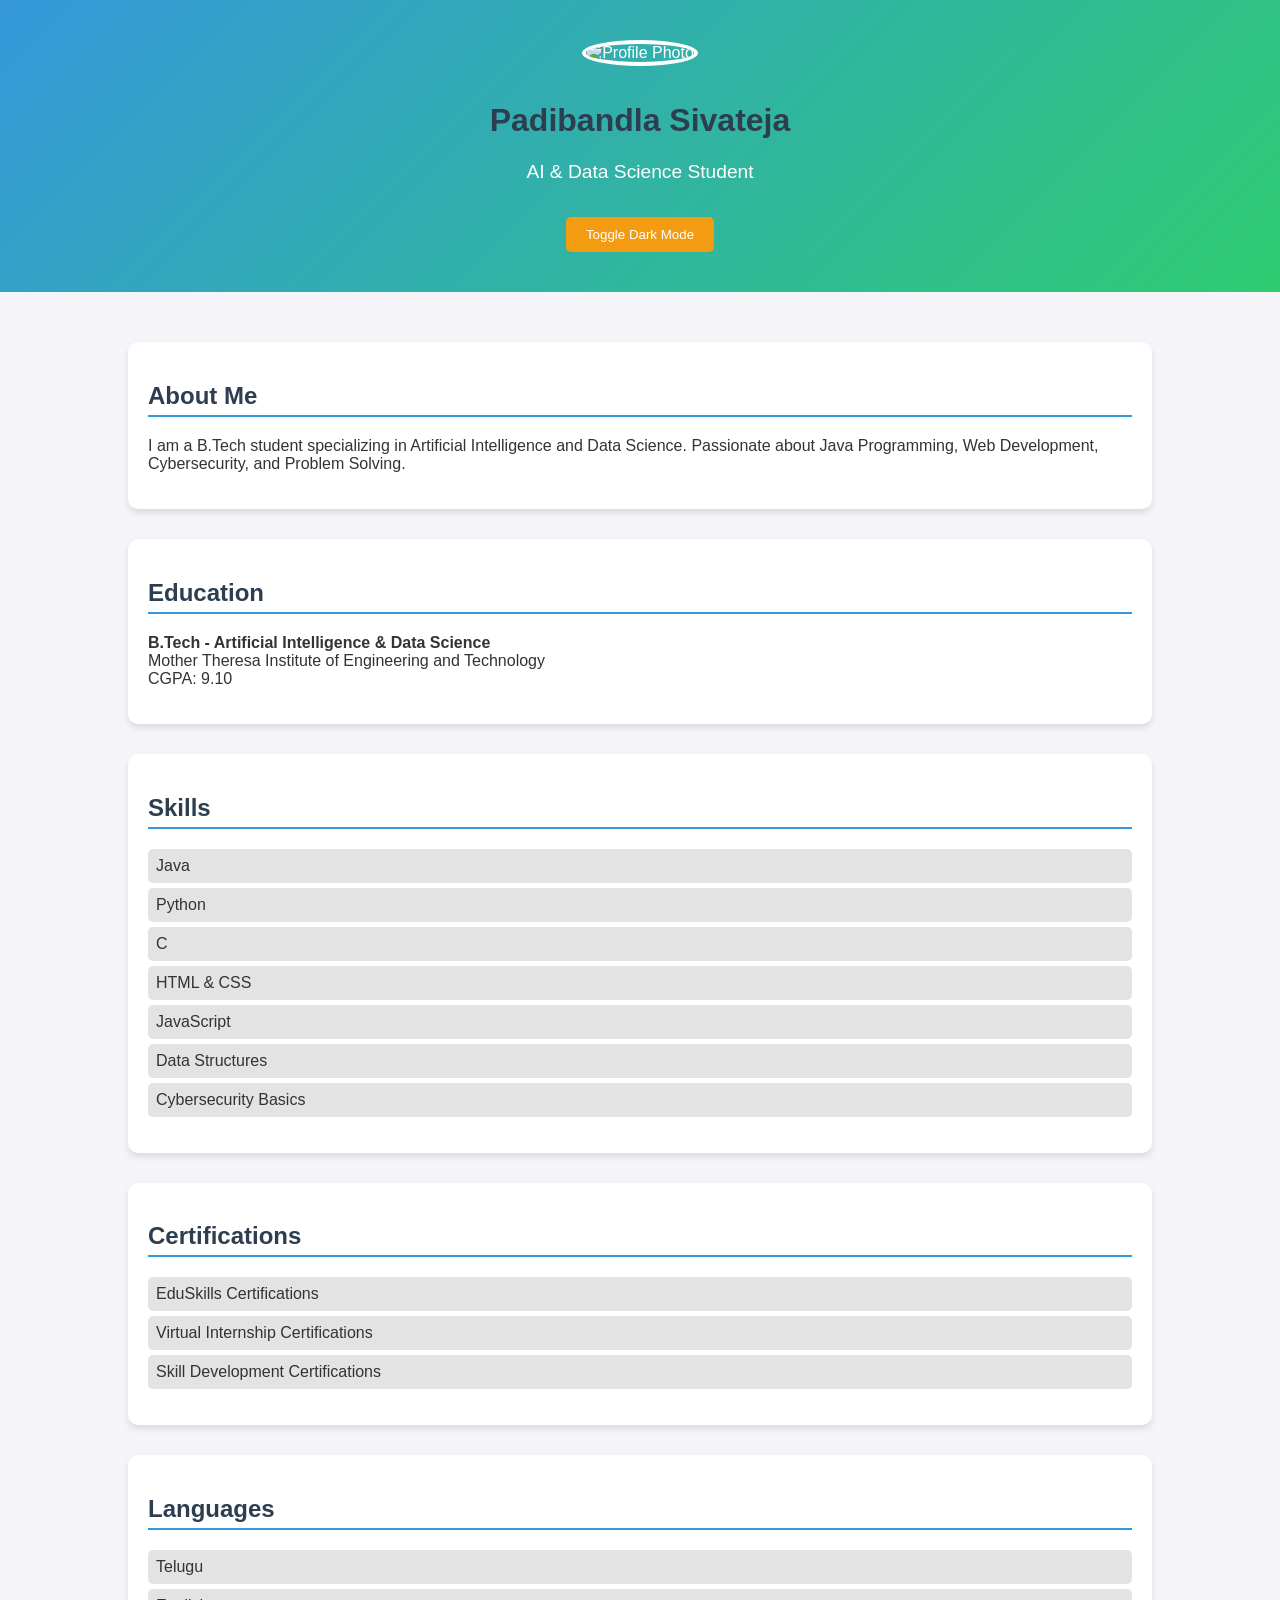
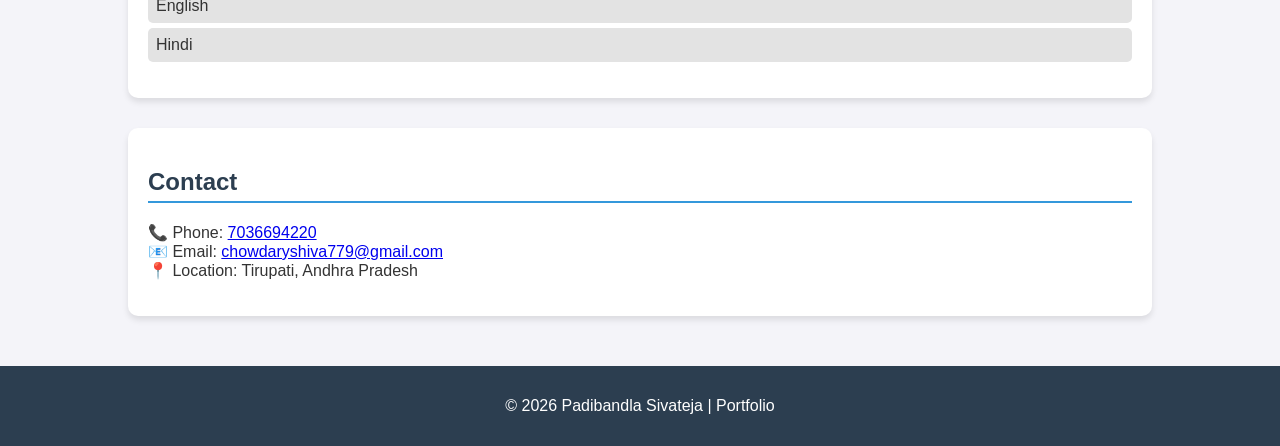
==== index.html @ f2c1eafb "Create index.html" ====
<!DOCTYPE html>
<html lang="en">
<head>
    <meta charset="UTF-8">
    <meta name="viewport" content="width=device-width, initial-scale=1.0">
    <title>Padibandla Sivateja | Portfolio</title>
    <style>
        /* ===== Global Styles ===== */
        body {
            font-family: 'Segoe UI', Tahoma, Geneva, Verdana, sans-serif;
            margin: 0;
            padding: 0;
            background: #f4f4f9;
            color: #333;
            transition: background 0.3s, color 0.3s;
        }
        .container {
            width: 80%;
            margin: auto;
            padding: 20px;
        }
        h1, h2 {
            color: #2c3e50;
        }
        ul {
            list-style: none;
            padding: 0;
        }
        ul li {
            background: #e3e3e3;
            margin: 5px 0;
            padding: 8px;
            border-radius: 5px;
            transition: transform 0.2s;
        }
        ul li:hover {
            transform: scale(1.05);
            background: #d1d1d1;
        }

        /* ===== Header ===== */
        .header {
            text-align: center;
            padding: 40px 20px;
            background: linear-gradient(135deg, #3498db, #2ecc71);
            color: white;
        }
        .profile-pic {
            width: 150px;
            height: 150px;
            border-radius: 50%;
            border: 4px solid white;
            margin-bottom: 15px;
        }
        .role {
            font-size: 1.2em;
            font-weight: 500;
        }

        /* ===== Sections ===== */
        section {
            margin: 30px 0;
            padding: 20px;
            background: white;
            border-radius: 10px;
            box-shadow: 0 4px 6px rgba(0,0,0,0.1);
        }
        section h2 {
            border-bottom: 2px solid #3498db;
            padding-bottom: 5px;
        }

        /* ===== Footer ===== */
        .footer {
            text-align: center;
            padding: 15px;
            background: #2c3e50;
            color: white;
        }

        /* ===== Dark Mode ===== */
        .dark-mode {
            background: #1e1e1e;
            color: #f4f4f9;
        }
        .dark-mode section {
            background: #2c2c2c;
            color: #f4f4f9;
        }
        .dark-mode h1, .dark-mode h2 {
            color: #f39c12;
        }

        /* ===== Button ===== */
        .toggle-btn {
            display: inline-block;
            margin-top: 15px;
            padding: 10px 20px;
            background: #f39c12;
            color: white;
            border: none;
            border-radius: 5px;
            cursor: pointer;
            transition: background 0.2s;
        }
        .toggle-btn:hover {
            background: #d35400;
        }
    </style>
</head>
<body>
    <header class="header">
        <img src="img1.jpeg" alt="Profile Photo" class="profile-pic">
        <h1>Padibandla Sivateja</h1>
        <p class="role">AI & Data Science Student</p>
        <button class="toggle-btn" onclick="toggleTheme()">Toggle Dark Mode</button>
    </header>

    <main class="container">
        <section class="about">
            <h2>About Me</h2>
            <p>
                I am a B.Tech student specializing in Artificial Intelligence and Data Science.
                Passionate about Java Programming, Web Development, Cybersecurity, and Problem Solving.
            </p>
        </section>

        <section class="education">
            <h2>Education</h2>
            <p>
                <strong>B.Tech - Artificial Intelligence & Data Science</strong><br>
                Mother Theresa Institute of Engineering and Technology<br>
                CGPA: <span class="highlight">9.10</span>
            </p>
        </section>

        <section class="skills">
            <h2>Skills</h2>
            <ul>
                <li>Java</li>
                <li>Python</li>
                <li>C</li>
                <li>HTML & CSS</li>
                <li>JavaScript</li>
                <li>Data Structures</li>
                <li>Cybersecurity Basics</li>
            </ul>
        </section>

        <section class="certifications">
            <h2>Certifications</h2>
            <ul>
                <li>EduSkills Certifications</li>
                <li>Virtual Internship Certifications</li>
                <li>Skill Development Certifications</li>
            </ul>
        </section>

        <section class="languages">
            <h2>Languages</h2>
            <ul>
                <li>Telugu</li>
                <li>English</li>
                <li>Hindi</li>
            </ul>
        </section>

        <section class="contact">
            <h2>Contact</h2>
            <p>
                📞 Phone: <a href="tel:7036694220">7036694220</a><br>
                📧 Email: <a href="mailto:chowdaryshiva779@gmail.com">chowdaryshiva779@gmail.com</a><br>
                📍 Location: Tirupati, Andhra Pradesh
            </p>
        </section>
    </main>

    <footer class="footer">
        <p>&copy; 2026 Padibandla Sivateja | Portfolio</p>
    </footer>

    <script>
        // Dark Mode Toggle
        function toggleTheme() {
            document.body.classList.toggle("dark-mode");
        }
    </script>
</body>
</html>
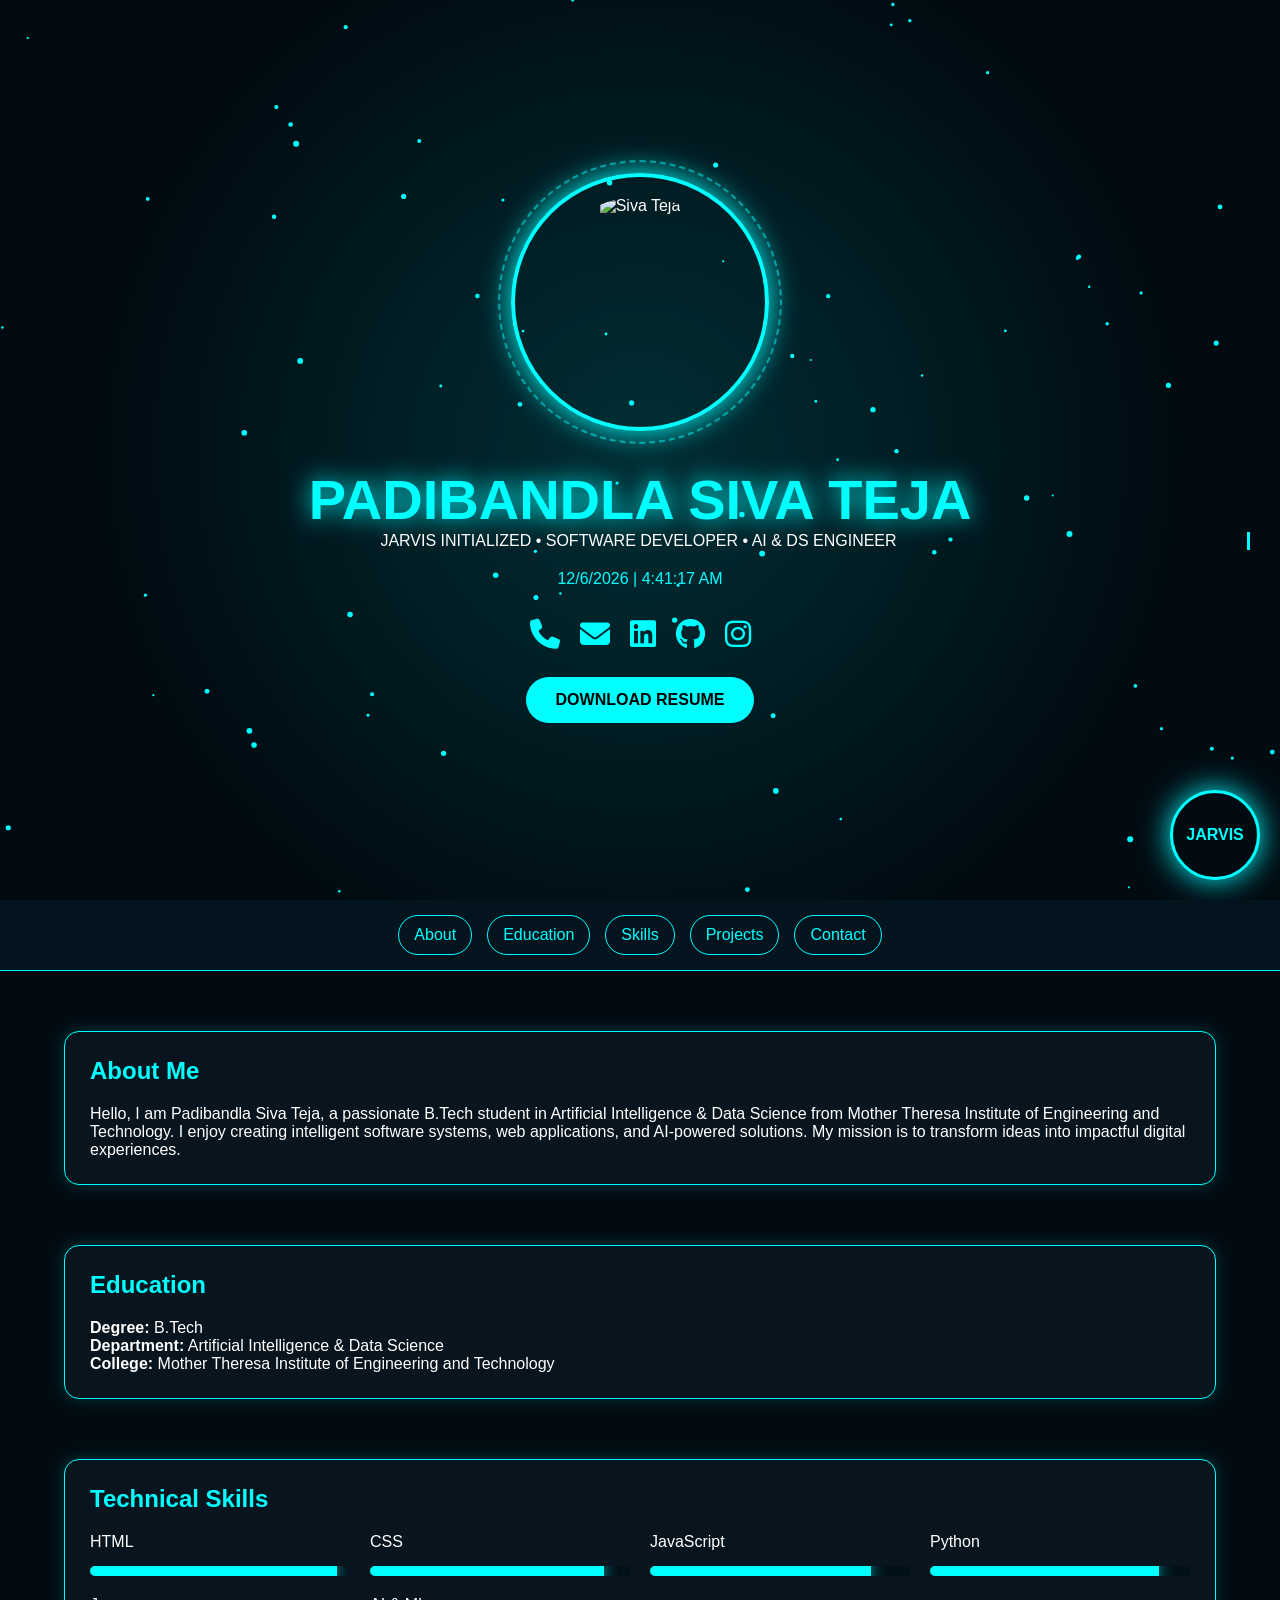
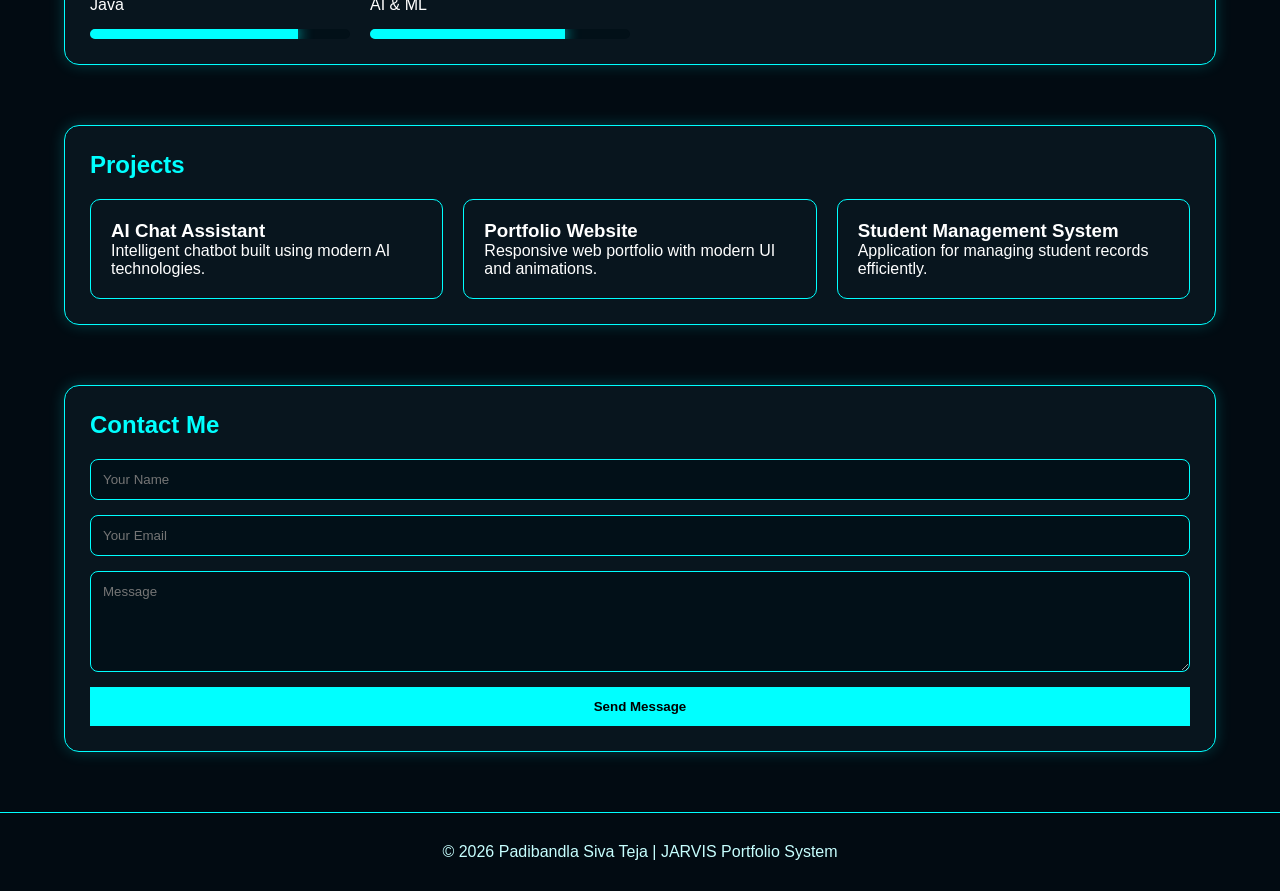
==== commit bd9b5677: "java-full-stack" ====
--- a/index.html
+++ b/index.html
@@ -1,189 +1,582 @@
 <!DOCTYPE html>
+
 <html lang="en">
 <head>
-    <meta charset="UTF-8">
-    <meta name="viewport" content="width=device-width, initial-scale=1.0">
-    <title>Padibandla Sivateja | Portfolio</title>
-    <style>
-        /* ===== Global Styles ===== */
-        body {
-            font-family: 'Segoe UI', Tahoma, Geneva, Verdana, sans-serif;
-            margin: 0;
-            padding: 0;
-            background: #f4f4f9;
-            color: #333;
-            transition: background 0.3s, color 0.3s;
-        }
-        .container {
-            width: 80%;
-            margin: auto;
-            padding: 20px;
-        }
-        h1, h2 {
-            color: #2c3e50;
-        }
-        ul {
-            list-style: none;
-            padding: 0;
-        }
-        ul li {
-            background: #e3e3e3;
-            margin: 5px 0;
-            padding: 8px;
-            border-radius: 5px;
-            transition: transform 0.2s;
-        }
-        ul li:hover {
-            transform: scale(1.05);
-            background: #d1d1d1;
-        }
-
-        /* ===== Header ===== */
-        .header {
-            text-align: center;
-            padding: 40px 20px;
-            background: linear-gradient(135deg, #3498db, #2ecc71);
-            color: white;
-        }
-        .profile-pic {
-            width: 150px;
-            height: 150px;
-            border-radius: 50%;
-            border: 4px solid white;
-            margin-bottom: 15px;
-        }
-        .role {
-            font-size: 1.2em;
-            font-weight: 500;
-        }
-
-        /* ===== Sections ===== */
-        section {
-            margin: 30px 0;
-            padding: 20px;
-            background: white;
-            border-radius: 10px;
-            box-shadow: 0 4px 6px rgba(0,0,0,0.1);
-        }
-        section h2 {
-            border-bottom: 2px solid #3498db;
-            padding-bottom: 5px;
-        }
-
-        /* ===== Footer ===== */
-        .footer {
-            text-align: center;
-            padding: 15px;
-            background: #2c3e50;
-            color: white;
-        }
-
-        /* ===== Dark Mode ===== */
-        .dark-mode {
-            background: #1e1e1e;
-            color: #f4f4f9;
-        }
-        .dark-mode section {
-            background: #2c2c2c;
-            color: #f4f4f9;
-        }
-        .dark-mode h1, .dark-mode h2 {
-            color: #f39c12;
-        }
-
-        /* ===== Button ===== */
-        .toggle-btn {
-            display: inline-block;
-            margin-top: 15px;
-            padding: 10px 20px;
-            background: #f39c12;
-            color: white;
-            border: none;
-            border-radius: 5px;
-            cursor: pointer;
-            transition: background 0.2s;
-        }
-        .toggle-btn:hover {
-            background: #d35400;
-        }
-    </style>
+<meta charset="UTF-8">
+<meta name="viewport" content="width=device-width, initial-scale=1.0">
+<title>JARVIS | Padibandla Siva Teja</title>
+
+<link rel="stylesheet" href="https://cdnjs.cloudflare.com/ajax/libs/font-awesome/6.5.1/css/all.min.css">
+
+<style>
+
+*{
+margin:0;
+padding:0;
+box-sizing:border-box;
+scroll-behavior:smooth;
+font-family:Segoe UI,sans-serif;
+}
+
+body{
+background:#020b12;
+color:white;
+overflow-x:hidden;
+}
+
+body::before{
+content:"";
+position:fixed;
+width:100%;
+height:100%;
+background:
+radial-gradient(circle at center,
+rgba(0,255,255,.15),
+transparent 70%);
+z-index:-2;
+}
+
+#particles{
+position:fixed;
+width:100%;
+height:100%;
+z-index:-1;
+}
+
+header{
+min-height:100vh;
+display:flex;
+flex-direction:column;
+justify-content:center;
+align-items:center;
+text-align:center;
+padding:30px;
+}
+
+.ring{
+position:relative;
+width:250px;
+height:250px;
+border-radius:50%;
+display:flex;
+justify-content:center;
+align-items:center;
+}
+
+.ring::before{
+content:"";
+position:absolute;
+width:100%;
+height:100%;
+border:4px solid aqua;
+border-radius:50%;
+animation:spin 12s linear infinite;
+box-shadow:0 0 30px aqua;
+}
+
+.ring::after{
+content:"";
+position:absolute;
+width:280px;
+height:280px;
+border:2px dashed rgba(0,255,255,.5);
+border-radius:50%;
+animation:spin2 20s linear infinite;
+}
+
+.profile{
+width:210px;
+height:210px;
+border-radius:50%;
+overflow:hidden;
+z-index:2;
+}
+
+.profile img{
+width:100%;
+height:100%;
+object-fit:cover;
+}
+
+@keyframes spin{
+100%{
+transform:rotate(360deg);
+}
+}
+
+@keyframes spin2{
+100%{
+transform:rotate(-360deg);
+}
+}
+
+h1{
+margin-top:40px;
+font-size:3.5rem;
+color:aqua;
+text-shadow:0 0 25px aqua;
+}
+
+.typing{
+overflow:hidden;
+white-space:nowrap;
+border-right:3px solid aqua;
+width:0;
+animation:type 5s steps(50,end) forwards;
+}
+
+@keyframes type{
+from{
+width:0;
+}
+to{
+width:100%;
+}
+}
+
+.subtitle{
+margin-top:15px;
+color:#c8ffff;
+font-size:1.2rem;
+}
+
+.live{
+margin-top:20px;
+font-size:1rem;
+color:aqua;
+}
+
+.socials{
+display:flex;
+gap:20px;
+margin-top:30px;
+}
+
+.socials a{
+color:aqua;
+font-size:30px;
+transition:.3s;
+}
+
+.socials a:hover{
+transform:scale(1.2);
+text-shadow:0 0 20px aqua;
+}
+
+.resume{
+margin-top:25px;
+display:inline-block;
+padding:14px 30px;
+background:aqua;
+color:black;
+font-weight:bold;
+text-decoration:none;
+border-radius:30px;
+}
+
+.resume:hover{
+box-shadow:0 0 30px aqua;
+}
+
+nav{
+position:sticky;
+top:0;
+background:#03141e;
+padding:15px;
+display:flex;
+justify-content:center;
+gap:15px;
+z-index:999;
+border-bottom:1px solid aqua;
+}
+
+nav a{
+color:aqua;
+text-decoration:none;
+padding:10px 15px;
+border:1px solid aqua;
+border-radius:20px;
+}
+
+nav a:hover{
+background:aqua;
+color:black;
+}
+
+section{
+width:90%;
+max-width:1200px;
+margin:60px auto;
+}
+
+.card{
+background:#08151e;
+padding:25px;
+border-radius:15px;
+border:1px solid aqua;
+box-shadow:0 0 15px rgba(0,255,255,.2);
+margin-bottom:30px;
+}
+
+h2{
+color:aqua;
+margin-bottom:20px;
+}
+
+.skills{
+display:grid;
+grid-template-columns:repeat(auto-fit,minmax(250px,1fr));
+gap:20px;
+}
+
+.skill{
+margin-bottom:15px;
+}
+
+.bar{
+height:10px;
+background:#021018;
+border-radius:20px;
+overflow:hidden;
+}
+
+.fill{
+height:100%;
+background:aqua;
+box-shadow:0 0 15px aqua;
+}
+
+.projects{
+display:grid;
+grid-template-columns:repeat(auto-fit,minmax(280px,1fr));
+gap:20px;
+}
+
+.project{
+padding:20px;
+border:1px solid aqua;
+border-radius:10px;
+transition:.3s;
+}
+
+.project:hover{
+transform:translateY(-8px);
+box-shadow:0 0 25px aqua;
+}
+
+form{
+display:flex;
+flex-direction:column;
+gap:15px;
+}
+
+input,textarea{
+padding:12px;
+background:#021018;
+color:white;
+border:1px solid aqua;
+border-radius:8px;
+}
+
+button{
+padding:12px;
+background:aqua;
+color:black;
+border:none;
+font-weight:bold;
+cursor:pointer;
+}
+
+button:hover{
+box-shadow:0 0 20px aqua;
+}
+
+footer{
+padding:30px;
+text-align:center;
+border-top:1px solid aqua;
+color:#c7ffff;
+}
+
+.jarvis-core{
+position:fixed;
+bottom:20px;
+right:20px;
+width:90px;
+height:90px;
+border-radius:50%;
+border:3px solid aqua;
+display:flex;
+justify-content:center;
+align-items:center;
+color:aqua;
+font-weight:bold;
+box-shadow:0 0 30px aqua;
+animation:pulse 2s infinite;
+}
+
+@keyframes pulse{
+50%{
+box-shadow:0 0 50px aqua;
+}
+}
+
+</style>
+
 </head>
+
 <body>
-    <header class="header">
-        <img src="img1.jpeg" alt="Profile Photo" class="profile-pic">
-        <h1>Padibandla Sivateja</h1>
-        <p class="role">AI & Data Science Student</p>
-        <button class="toggle-btn" onclick="toggleTheme()">Toggle Dark Mode</button>
-    </header>
-
-    <main class="container">
-        <section class="about">
-            <h2>About Me</h2>
-            <p>
-                I am a B.Tech student specializing in Artificial Intelligence and Data Science.
-                Passionate about Java Programming, Web Development, Cybersecurity, and Problem Solving.
-            </p>
-        </section>
-
-        <section class="education">
-            <h2>Education</h2>
-            <p>
-                <strong>B.Tech - Artificial Intelligence & Data Science</strong><br>
-                Mother Theresa Institute of Engineering and Technology<br>
-                CGPA: <span class="highlight">9.10</span>
-            </p>
-        </section>
-
-        <section class="skills">
-            <h2>Skills</h2>
-            <ul>
-                <li>Java</li>
-                <li>Python</li>
-                <li>C</li>
-                <li>HTML & CSS</li>
-                <li>JavaScript</li>
-                <li>Data Structures</li>
-                <li>Cybersecurity Basics</li>
-            </ul>
-        </section>
-
-        <section class="certifications">
-            <h2>Certifications</h2>
-            <ul>
-                <li>EduSkills Certifications</li>
-                <li>Virtual Internship Certifications</li>
-                <li>Skill Development Certifications</li>
-            </ul>
-        </section>
-
-        <section class="languages">
-            <h2>Languages</h2>
-            <ul>
-                <li>Telugu</li>
-                <li>English</li>
-                <li>Hindi</li>
-            </ul>
-        </section>
-
-        <section class="contact">
-            <h2>Contact</h2>
-            <p>
-                📞 Phone: <a href="tel:7036694220">7036694220</a><br>
-                📧 Email: <a href="mailto:chowdaryshiva779@gmail.com">chowdaryshiva779@gmail.com</a><br>
-                📍 Location: Tirupati, Andhra Pradesh
-            </p>
-        </section>
-    </main>
-
-    <footer class="footer">
-        <p>&copy; 2026 Padibandla Sivateja | Portfolio</p>
-    </footer>
-
-    <script>
-        // Dark Mode Toggle
-        function toggleTheme() {
-            document.body.classList.toggle("dark-mode");
-        }
-    </script>
+
+<canvas id="particles"></canvas>
+
+<header>
+
+<div class="ring">
+<div class="profile">
+<img src="profile.jpeg" alt="Siva Teja">
+</div>
+</div>
+
+<h1>PADIBANDLA SIVA TEJA</h1>
+
+<p class="typing">
+JARVIS INITIALIZED • SOFTWARE DEVELOPER • AI & DS ENGINEER
+</p>
+
+<div class="live" id="clock"></div>
+
+<div class="socials">
+
+<a href="tel:7036694220"><i class="fas fa-phone"></i></a>
+
+<a href="mailto:chowdaryshiva779@gmail.com"><i class="fas fa-envelope"></i></a>
+
+<a href="https://linkedin.com/in/siva-teja-b891a0363" target="_blank">
+<i class="fab fa-linkedin"></i>
+</a>
+
+<a href="https://github.com/sivateja-creator/sivateja-creator" target="_blank">
+<i class="fab fa-github"></i>
+</a>
+
+<a href="https://www.instagram.com/__try_something_new___/" target="_blank">
+<i class="fab fa-instagram"></i>
+</a>
+
+</div>
+
+<a href="resume.pdf" download class="resume">
+DOWNLOAD RESUME
+</a>
+
+</header>
+
+<nav>
+<a href="#about">About</a>
+<a href="#education">Education</a>
+<a href="#skills">Skills</a>
+<a href="#projects">Projects</a>
+<a href="#contact">Contact</a>
+</nav>
+
+<section id="about">
+
+<div class="card">
+
+<h2>About Me</h2>
+
+<p>
+Hello, I am Padibandla Siva Teja, a passionate B.Tech student in Artificial Intelligence & Data Science from Mother Theresa Institute of Engineering and Technology. I enjoy creating intelligent software systems, web applications, and AI-powered solutions. My mission is to transform ideas into impactful digital experiences.
+</p>
+
+</div>
+
+</section>
+
+<section id="education">
+
+<div class="card">
+
+<h2>Education</h2>
+
+<p><strong>Degree:</strong> B.Tech</p>
+<p><strong>Department:</strong> Artificial Intelligence & Data Science</p>
+<p><strong>College:</strong> Mother Theresa Institute of Engineering and Technology</p>
+
+</div>
+
+</section>
+
+<section id="skills">
+
+<div class="card">
+
+<h2>Technical Skills</h2>
+
+<div class="skills">
+
+<div>
+<div class="skill">HTML</div>
+<div class="bar"><div class="fill" style="width:95%"></div></div>
+</div>
+
+<div>
+<div class="skill">CSS</div>
+<div class="bar"><div class="fill" style="width:90%"></div></div>
+</div>
+
+<div>
+<div class="skill">JavaScript</div>
+<div class="bar"><div class="fill" style="width:85%"></div></div>
+</div>
+
+<div>
+<div class="skill">Python</div>
+<div class="bar"><div class="fill" style="width:88%"></div></div>
+</div>
+
+<div>
+<div class="skill">Java</div>
+<div class="bar"><div class="fill" style="width:80%"></div></div>
+</div>
+
+<div>
+<div class="skill">AI & ML</div>
+<div class="bar"><div class="fill" style="width:75%"></div></div>
+</div>
+
+</div>
+
+</div>
+
+</section>
+
+<section id="projects">
+
+<div class="card">
+
+<h2>Projects</h2>
+
+<div class="projects">
+
+<div class="project">
+<h3>AI Chat Assistant</h3>
+<p>Intelligent chatbot built using modern AI technologies.</p>
+</div>
+
+<div class="project">
+<h3>Portfolio Website</h3>
+<p>Responsive web portfolio with modern UI and animations.</p>
+</div>
+
+<div class="project">
+<h3>Student Management System</h3>
+<p>Application for managing student records efficiently.</p>
+</div>
+
+</div>
+
+</div>
+
+</section>
+
+<section id="contact">
+
+<div class="card">
+
+<h2>Contact Me</h2>
+
+<form onsubmit="messageSent(event)">
+
+<input type="text" placeholder="Your Name" required>
+
+<input type="email" placeholder="Your Email" required>
+
+<textarea rows="5" placeholder="Message" required></textarea>
+
+<button type="submit">
+Send Message
+</button>
+
+</form>
+
+</div>
+
+</section>
+
+<footer>
+
+© 2026 Padibandla Siva Teja | JARVIS Portfolio System
+
+</footer>
+
+<div class="jarvis-core">
+JARVIS
+</div>
+
+<script>
+
+function updateClock(){
+const now=new Date();
+document.getElementById("clock").innerHTML=
+now.toLocaleDateString()+" | "+now.toLocaleTimeString();
+}
+setInterval(updateClock,1000);
+
+function messageSent(e){
+e.preventDefault();
+alert("Message Received. JARVIS has notified Siva Teja.");
+}
+
+window.onload=()=>{
+setTimeout(()=>{
+alert("Welcome to JARVIS Portfolio Interface");
+},1000);
+};
+
+const canvas=document.getElementById("particles");
+const ctx=canvas.getContext("2d");
+
+canvas.width=window.innerWidth;
+canvas.height=window.innerHeight;
+
+let particles=[];
+
+for(let i=0;i<80;i++){
+particles.push({
+x:Math.random()*canvas.width,
+y:Math.random()*canvas.height,
+r:Math.random()*2+1,
+d:Math.random()*2
+});
+}
+
+function draw(){
+
+ctx.clearRect(0,0,canvas.width,canvas.height);
+
+ctx.fillStyle="aqua";
+
+particles.forEach(p=>{
+
+ctx.beginPath();
+ctx.arc(p.x,p.y,p.r,0,Math.PI*2);
+ctx.fill();
+
+p.y+=p.d;
+
+if(p.y>canvas.height){
+p.y=0;
+}
+
+});
+
+requestAnimationFrame(draw);
+}
+
+draw();
+
+</script>
+
 </body>
 </html>
